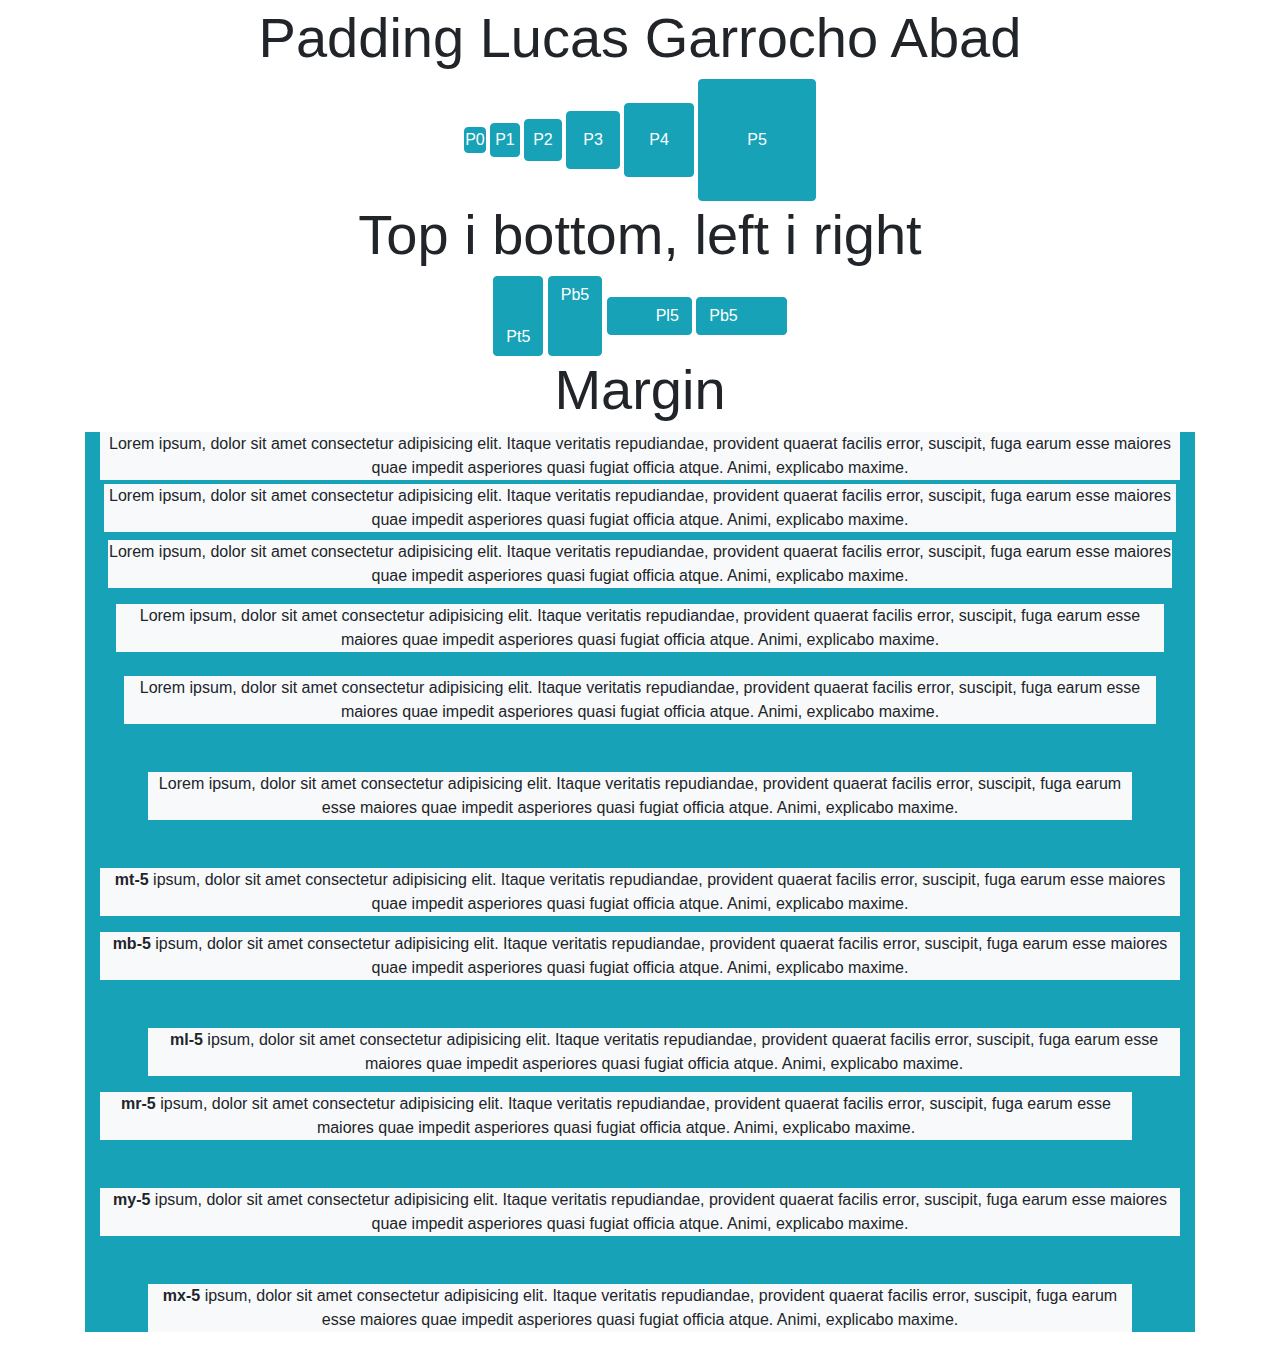
==== spacing.html @ 98c18595 "spacing.html" ====
<!DOCTYPE html>
<html lang="es">
<head>
    <meta charset="UTF-8">
    <meta http-equiv="X-UA-Compatible" content="IE=edge">
    <meta name="viewport" content="width=device-width, initial-scale=1.0">
    <link rel="stylesheet" href="css/bootstrap.css">
    <title>Spacing</title>
</head>
<body>
    <div class="container text-center">
        <h2 class="display-4 pt-1">Padding Lucas Garrocho Abad</h2>
        <button class="btn btn-info p-0">P0</button>
        <button class="btn btn-info p-1">P1</button>
        <button class="btn btn-info p-2">P2</button>
        <button class="btn btn-info p-3">P3</button>
        <button class="btn btn-info p-4">P4</button>
        <button class="btn btn-info p-5">P5</button>
        <h2 class="display-4">Top i bottom, left i right</h2>
        <button class="btn btn-info pt-5">Pt5</button>
        <button class="btn btn-info pb-5">Pb5</button>
        <button class="btn btn-info pl-5">Pl5</button>
        <button class="btn btn-info pr-5">Pb5</button>
        <h2 class="display-4">Margin</h2>
        <div class="container bg-info">
            <p class="bg-light m-0">Lorem ipsum, dolor sit amet consectetur adipisicing elit. Itaque veritatis repudiandae, provident quaerat facilis error, suscipit, fuga earum esse maiores quae impedit asperiores quasi fugiat officia atque. Animi, explicabo maxime.</p>
            <p class="bg-light m-1">Lorem ipsum, dolor sit amet consectetur adipisicing elit. Itaque veritatis repudiandae, provident quaerat facilis error, suscipit, fuga earum esse maiores quae impedit asperiores quasi fugiat officia atque. Animi, explicabo maxime.</p>
            <p class="bg-light m-2">Lorem ipsum, dolor sit amet consectetur adipisicing elit. Itaque veritatis repudiandae, provident quaerat facilis error, suscipit, fuga earum esse maiores quae impedit asperiores quasi fugiat officia atque. Animi, explicabo maxime.</p>
            <p class="bg-light m-3">Lorem ipsum, dolor sit amet consectetur adipisicing elit. Itaque veritatis repudiandae, provident quaerat facilis error, suscipit, fuga earum esse maiores quae impedit asperiores quasi fugiat officia atque. Animi, explicabo maxime.</p>
            <p class="bg-light m-4">Lorem ipsum, dolor sit amet consectetur adipisicing elit. Itaque veritatis repudiandae, provident quaerat facilis error, suscipit, fuga earum esse maiores quae impedit asperiores quasi fugiat officia atque. Animi, explicabo maxime.</p>
            <p class="bg-light m-5">Lorem ipsum, dolor sit amet consectetur adipisicing elit. Itaque veritatis repudiandae, provident quaerat facilis error, suscipit, fuga earum esse maiores quae impedit asperiores quasi fugiat officia atque. Animi, explicabo maxime.</p>
            <p class="bg-light mt-5"><strong>mt-5</strong> ipsum, dolor sit amet consectetur adipisicing elit. Itaque veritatis repudiandae, provident quaerat facilis error, suscipit, fuga earum esse maiores quae impedit asperiores quasi fugiat officia atque. Animi, explicabo maxime.</p>
            <p class="bg-light mb-5"><strong>mb-5</strong> ipsum, dolor sit amet consectetur adipisicing elit. Itaque veritatis repudiandae, provident quaerat facilis error, suscipit, fuga earum esse maiores quae impedit asperiores quasi fugiat officia atque. Animi, explicabo maxime.</p>
            <p class="bg-light ml-5"><strong>ml-5</strong> ipsum, dolor sit amet consectetur adipisicing elit. Itaque veritatis repudiandae, provident quaerat facilis error, suscipit, fuga earum esse maiores quae impedit asperiores quasi fugiat officia atque. Animi, explicabo maxime.</p>
            <p class="bg-light mr-5"><strong>mr-5</strong> ipsum, dolor sit amet consectetur adipisicing elit. Itaque veritatis repudiandae, provident quaerat facilis error, suscipit, fuga earum esse maiores quae impedit asperiores quasi fugiat officia atque. Animi, explicabo maxime.</p>
            <p class="bg-light my-5"><strong>my-5</strong> ipsum, dolor sit amet consectetur adipisicing elit. Itaque veritatis repudiandae, provident quaerat facilis error, suscipit, fuga earum esse maiores quae impedit asperiores quasi fugiat officia atque. Animi, explicabo maxime.</p>
            <p class="bg-light mx-5"><strong>mx-5</strong> ipsum, dolor sit amet consectetur adipisicing elit. Itaque veritatis repudiandae, provident quaerat facilis error, suscipit, fuga earum esse maiores quae impedit asperiores quasi fugiat officia atque. Animi, explicabo maxime.</p>

        </div>
    </div>
</body>
<script src="js/bootstrap.js"></script>
</html>
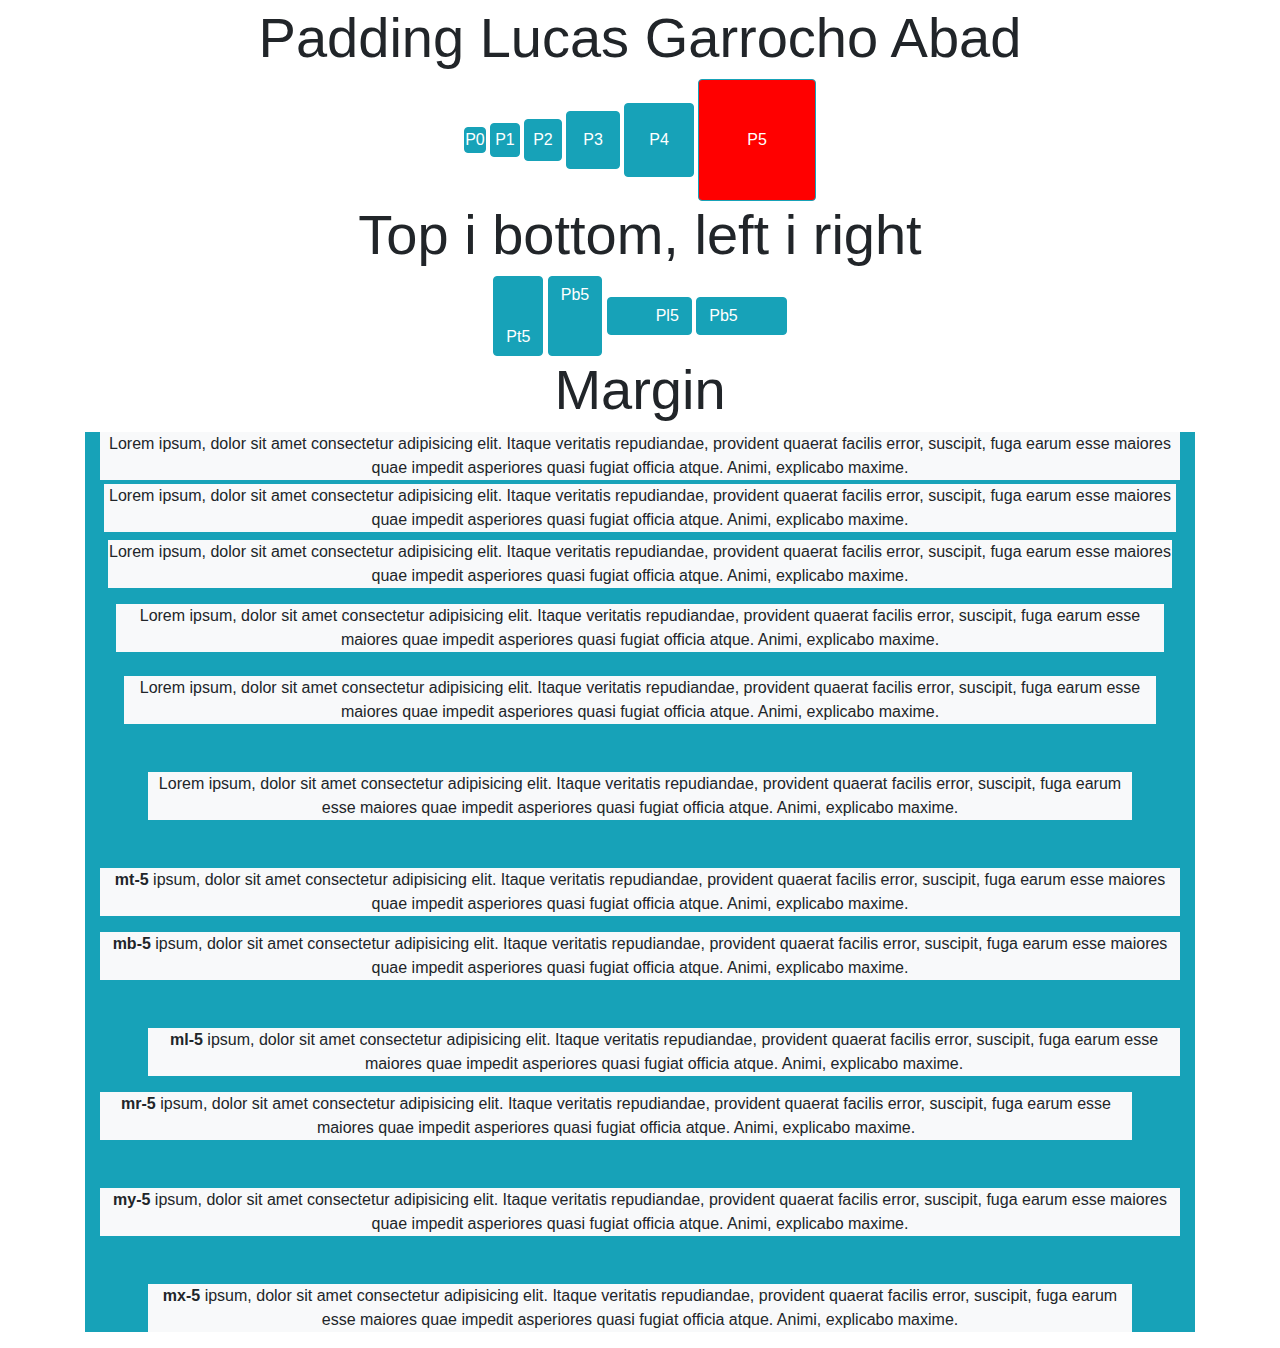
==== commit dccb2728: "Spacing css" ====
--- a/spacing.html
+++ b/spacing.html
@@ -5,6 +5,7 @@
     <meta http-equiv="X-UA-Compatible" content="IE=edge">
     <meta name="viewport" content="width=device-width, initial-scale=1.0">
     <link rel="stylesheet" href="css/bootstrap.css">
+    <link rel="stylesheet" href="css/style.css">
     <title>Spacing</title>
 </head>
 <body>
--- a/css/style.css
+++ b/css/style.css
@@ -0,0 +1,3 @@
+.p-5{
+    background-color: red;
+}